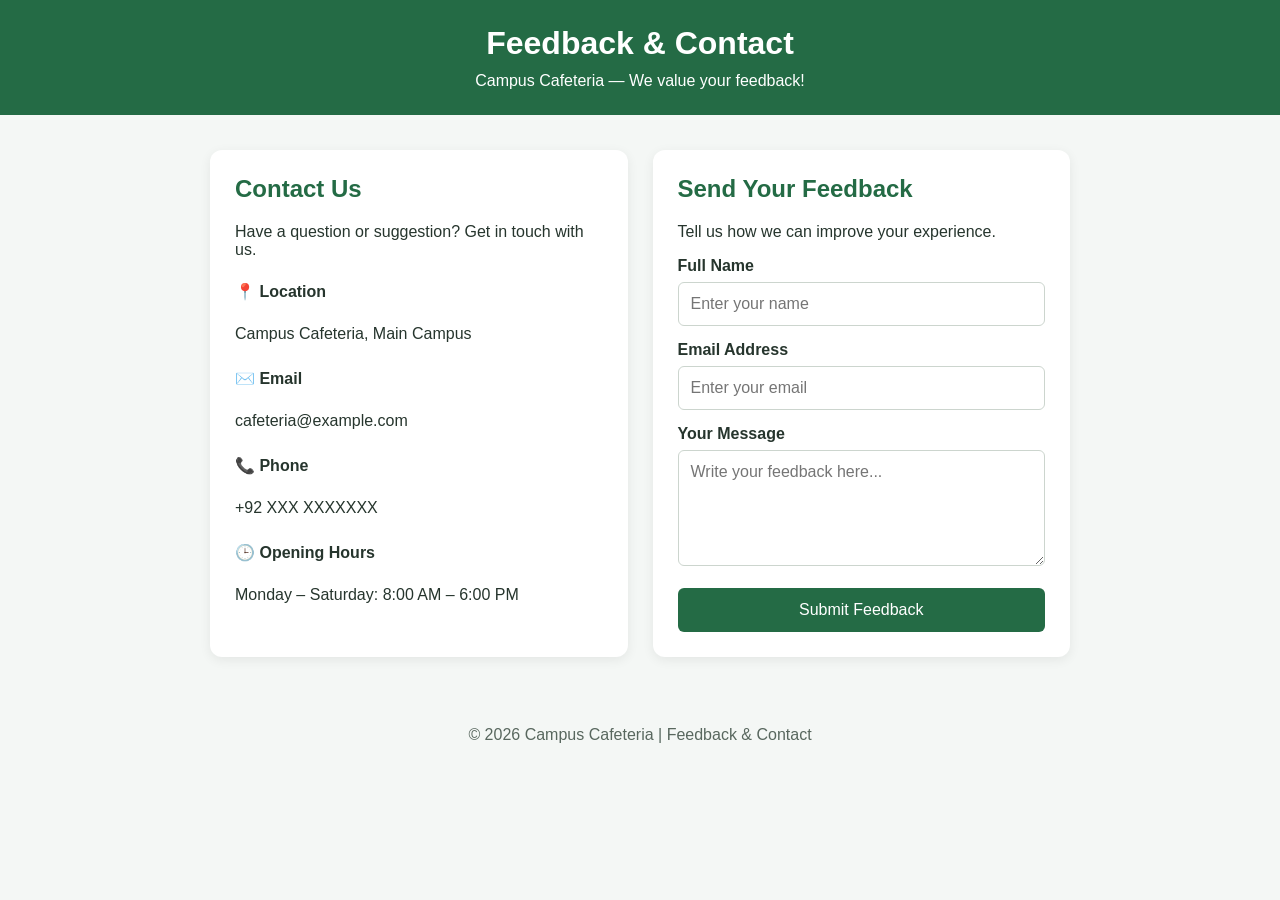
==== src/feedback.html @ 40b6b1a0 "addded feedback page" ====
<!DOCTYPE html>
<html lang="en">
<head>
    <meta charset="UTF-8">
    <meta name="viewport" content="width=device-width, initial-scale=1.0">
    <title>Feedback & Contact | Campus Cafeteria</title>

    <style>
        * {
            box-sizing: border-box;
        }

        body {
            margin: 0;
            font-family: Arial, sans-serif;
            background: #f4f7f5;
            color: #26352d;
        }

        header {
            background: #246b45;
            color: white;
            text-align: center;
            padding: 25px 15px;
        }

        header h1 {
            margin: 0 0 10px;
        }

        header p {
            margin: 0;
        }

        main {
            max-width: 900px;
            margin: 35px auto;
            padding: 0 20px;
            display: grid;
            grid-template-columns: 1fr 1fr;
            gap: 25px;
        }

        section {
            background: white;
            padding: 25px;
            border-radius: 12px;
            box-shadow: 0 3px 12px #00000012;
        }

        h2 {
            color: #246b45;
            margin-top: 0;
        }

        .contact-item {
            margin: 20px 0;
            line-height: 1.6;
        }

        label {
            display: block;
            margin: 15px 0 7px;
            font-weight: bold;
        }

        input, textarea {
            width: 100%;
            padding: 12px;
            border: 1px solid #ccd5ce;
            border-radius: 6px;
            font: inherit;
        }

        input:focus, textarea:focus {
            outline: 2px solid #72ad88;
            border-color: #246b45;
        }

        textarea {
            resize: vertical;
        }

        button {
            margin-top: 18px;
            width: 100%;
            padding: 13px;
            border: none;
            border-radius: 6px;
            background: #246b45;
            color: white;
            font-size: 16px;
            cursor: pointer;
        }

        button:hover {
            background: #194d31;
        }

        footer {
            text-align: center;
            padding: 18px;
            color: #58675e;
        }

        @media (max-width: 650px) {
            main {
                grid-template-columns: 1fr;
                margin: 20px auto;
            }
        }
    </style>
</head>

<body>
    <header>
        <h1>Feedback & Contact</h1>
        <p>Campus Cafeteria — We value your feedback!</p>
    </header>

    <main>
        <section>
            <h2>Contact Us</h2>
            <p>Have a question or suggestion? Get in touch with us.</p>

            <div class="contact-item">
                <strong>📍 Location</strong>
                <p>Campus Cafeteria, Main Campus</p>
            </div>

            <div class="contact-item">
                <strong>✉️ Email</strong>
                <p>cafeteria@example.com</p>
            </div>

            <div class="contact-item">
                <strong>📞 Phone</strong>
                <p>+92 XXX XXXXXXX</p>
            </div>

            <div class="contact-item">
                <strong>🕒 Opening Hours</strong>
                <p>Monday – Saturday: 8:00 AM – 6:00 PM</p>
            </div>
        </section>

        <section>
            <h2>Send Your Feedback</h2>
            <p>Tell us how we can improve your experience.</p>

            <form>
                <label for="name">Full Name</label>
                <input
                    type="text"
                    id="name"
                    name="name"
                    placeholder="Enter your name"
                    autocomplete="name"
                    required
                >

                <label for="email">Email Address</label>
                <input
                    type="email"
                    id="email"
                    name="email"
                    placeholder="Enter your email"
                    autocomplete="email"
                    required
                >

                <label for="message">Your Message</label>
                <textarea
                    id="message"
                    name="message"
                    rows="5"
                    placeholder="Write your feedback here..."
                    required
                ></textarea>

                <button type="submit">Submit Feedback</button>
            </form>
        </section>
    </main>

    <footer>
        <p>&copy; 2026 Campus Cafeteria | Feedback & Contact</p>
    </footer>
</body>
</html>
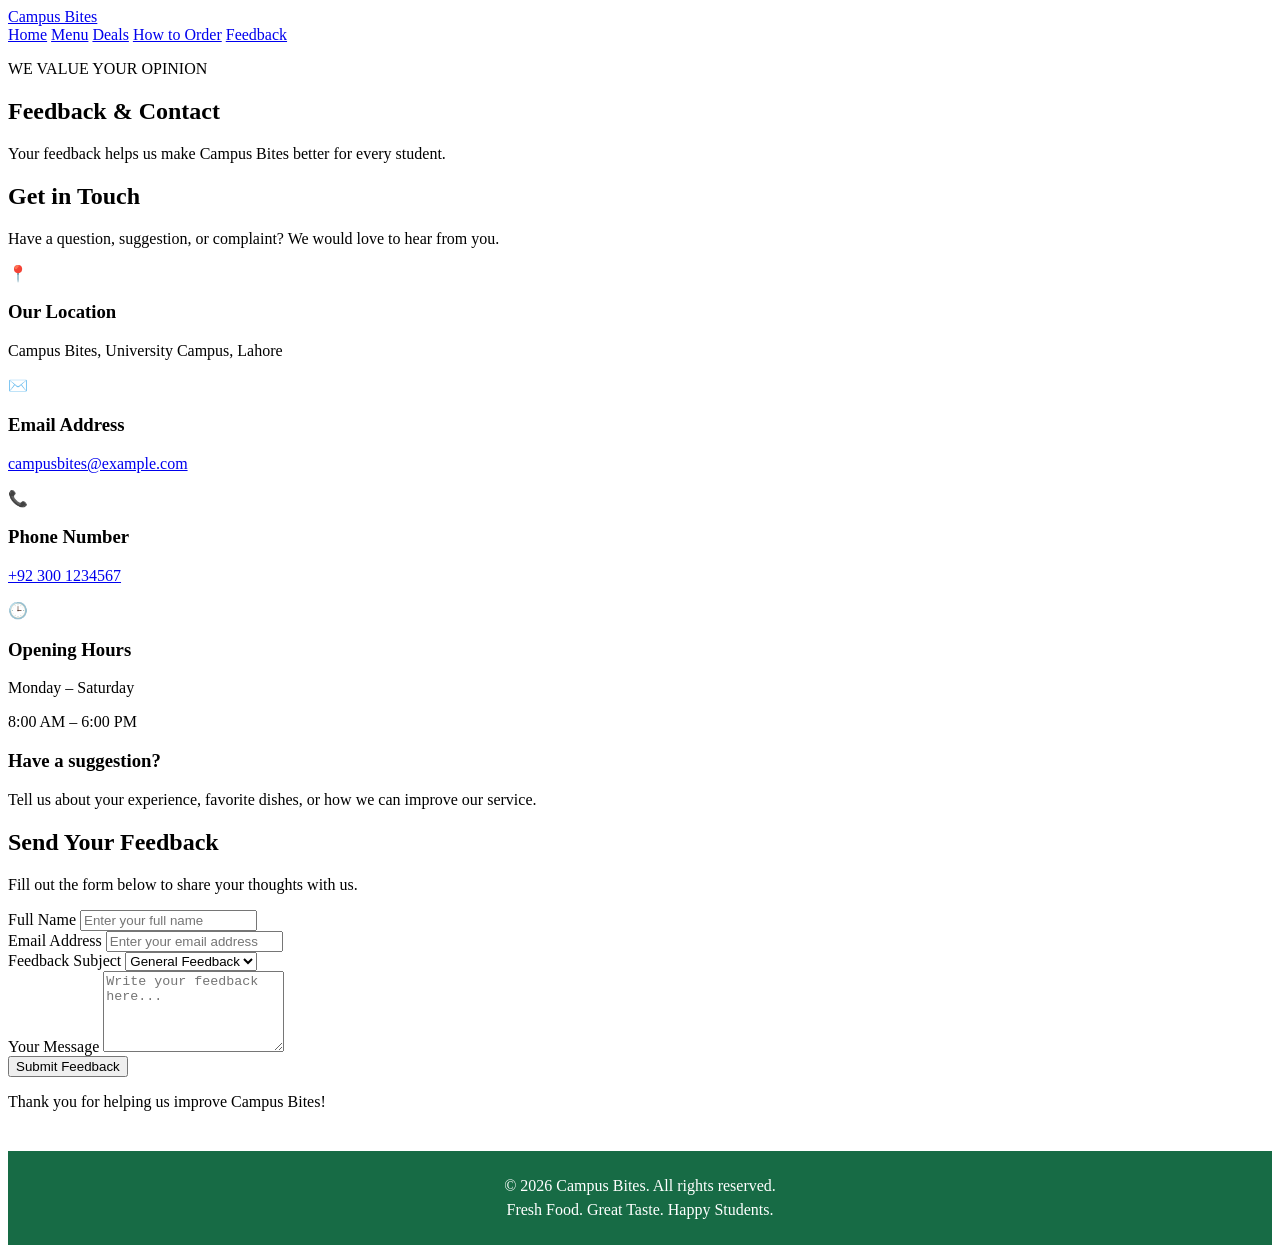
==== commit 59ed8ba4: "addded feedback page" ====
--- a/src/feedback.html
+++ b/src/feedback.html
@@ -4,188 +4,180 @@
 <head>
     <meta charset="UTF-8">
     <meta name="viewport" content="width=device-width, initial-scale=1.0">
-    <title>Feedback & Contact | Campus Cafeteria</title>
 
-    <style>
-        * {
-            box-sizing: border-box;
-        }
+    <title>Feedback & Contact | Campus Bites</title>
 
-        body {
-            margin: 0;
-            font-family: Arial, sans-serif;
-            background: #f4f7f5;
-            color: #26352d;
-        }
-
-        header {
-            background: #246b45;
-            color: white;
-            text-align: center;
-            padding: 25px 15px;
-        }
-
-        header h1 {
-            margin: 0 0 10px;
-        }
-
-        header p {
-            margin: 0;
-        }
-
-        main {
-            max-width: 900px;
-            margin: 35px auto;
-            padding: 0 20px;
-            display: grid;
-            grid-template-columns: 1fr 1fr;
-            gap: 25px;
-        }
-
-        section {
-            background: white;
-            padding: 25px;
-            border-radius: 12px;
-            box-shadow: 0 3px 12px #00000012;
-        }
-
-        h2 {
-            color: #246b45;
-            margin-top: 0;
-        }
-
-        .contact-item {
-            margin: 20px 0;
-            line-height: 1.6;
-        }
-
-        label {
-            display: block;
-            margin: 15px 0 7px;
-            font-weight: bold;
-        }
-
-        input, textarea {
-            width: 100%;
-            padding: 12px;
-            border: 1px solid #ccd5ce;
-            border-radius: 6px;
-            font: inherit;
-        }
-
-        input:focus, textarea:focus {
-            outline: 2px solid #72ad88;
-            border-color: #246b45;
-        }
-
-        textarea {
-            resize: vertical;
-        }
-
-        button {
-            margin-top: 18px;
-            width: 100%;
-            padding: 13px;
-            border: none;
-            border-radius: 6px;
-            background: #246b45;
-            color: white;
-            font-size: 16px;
-            cursor: pointer;
-        }
-
-        button:hover {
-            background: #194d31;
-        }
-
-        footer {
-            text-align: center;
-            padding: 18px;
-            color: #58675e;
-        }
-
-        @media (max-width: 650px) {
-            main {
-                grid-template-columns: 1fr;
-                margin: 20px auto;
-            }
-        }
-    </style>
+    <link rel="stylesheet" href="../styles/style.css">
 </head>
 
 <body>
-    <header>
-        <h1>Feedback & Contact</h1>
-        <p>Campus Cafeteria — We value your feedback!</p>
+
+    <!-- Website Header -->
+    <header class="site-header">
+        <div class="container header-content">
+            <a href="index.html" class="logo">Campus Bites</a>
+
+            <nav class="navbar" aria-label="Main navigation">
+                <a href="index.html">Home</a>
+                <a href="menu.html">Menu</a>
+                <a href="deals.html">Deals</a>
+                <a href="order.html">How to Order</a>
+                <a href="feedback.html" class="active"
+                   aria-current="page">Feedback</a>
+            </nav>
+        </div>
     </header>
 
-    <main>
-        <section>
-            <h2>Contact Us</h2>
-            <p>Have a question or suggestion? Get in touch with us.</p>
+    <!-- Page Introduction -->
+    <section class="page-banner">
+        <div class="container">
+            <p class="eyebrow">WE VALUE YOUR OPINION</p>
+            <h1>Feedback & Contact</h1>
+            <p>
+                Your feedback helps us make Campus Bites
+                better for every student.
+            </p>
+        </div>
+    </section>
+
+    <!-- Main Content -->
+    <main class="container feedback-layout">
+
+        <!-- Contact Information -->
+        <section class="content-card contact-card">
+            <h2>Get in Touch</h2>
+
+            <p class="section-intro">
+                Have a question, suggestion, or complaint?
+                We would love to hear from you.
+            </p>
 
             <div class="contact-item">
-                <strong>📍 Location</strong>
-                <p>Campus Cafeteria, Main Campus</p>
+                <div class="contact-icon" aria-hidden="true">📍</div>
+                <div>
+                    <h3>Our Location</h3>
+                    <p>Campus Bites, University Campus, Lahore</p>
+                </div>
             </div>
 
             <div class="contact-item">
-                <strong>✉️ Email</strong>
-                <p>cafeteria@example.com</p>
+                <div class="contact-icon" aria-hidden="true">✉️</div>
+                <div>
+                    <h3>Email Address</h3>
+                    <p>
+                        <a href="mailto:campusbites@example.com">
+                            campusbites@example.com
+                        </a>
+                    </p>
+                </div>
             </div>
 
             <div class="contact-item">
-                <strong>📞 Phone</strong>
-                <p>+92 XXX XXXXXXX</p>
+                <div class="contact-icon" aria-hidden="true">📞</div>
+                <div>
+                    <h3>Phone Number</h3>
+                    <p>
+                        <a href="tel:+923001234567">
+                            +92 300 1234567
+                        </a>
+                    </p>
+                </div>
             </div>
 
             <div class="contact-item">
-                <strong>🕒 Opening Hours</strong>
-                <p>Monday – Saturday: 8:00 AM – 6:00 PM</p>
+                <div class="contact-icon" aria-hidden="true">🕒</div>
+                <div>
+                    <h3>Opening Hours</h3>
+                    <p>Monday – Saturday</p>
+                    <p>8:00 AM – 6:00 PM</p>
+                </div>
+            </div>
+
+            <div class="contact-note">
+                <h3>Have a suggestion?</h3>
+                <p>
+                    Tell us about your experience, favorite dishes,
+                    or how we can improve our service.
+                </p>
             </div>
         </section>
 
-        <section>
+        <!-- Feedback Form -->
+        <section class="content-card form-card">
             <h2>Send Your Feedback</h2>
-            <p>Tell us how we can improve your experience.</p>
 
-            <form>
-                <label for="name">Full Name</label>
-                <input
-                    type="text"
-                    id="name"
-                    name="name"
-                    placeholder="Enter your name"
-                    autocomplete="name"
-                    required
-                >
+            <p class="section-intro">
+                Fill out the form below to share your thoughts with us.
+            </p>
 
-                <label for="email">Email Address</label>
-                <input
-                    type="email"
-                    id="email"
-                    name="email"
-                    placeholder="Enter your email"
-                    autocomplete="email"
-                    required
-                >
+            <form class="feedback-form">
 
-                <label for="message">Your Message</label>
-                <textarea
-                    id="message"
-                    name="message"
-                    rows="5"
-                    placeholder="Write your feedback here..."
-                    required
-                ></textarea>
+                <div class="form-group">
+                    <label for="name">Full Name</label>
+                    <input
+                        type="text"
+                        id="name"
+                        name="name"
+                        placeholder="Enter your full name"
+                        autocomplete="name"
+                        required
+                    >
+                </div>
 
-                <button type="submit">Submit Feedback</button>
+                <div class="form-group">
+                    <label for="email">Email Address</label>
+                    <input
+                        type="email"
+                        id="email"
+                        name="email"
+                        placeholder="Enter your email address"
+                        autocomplete="email"
+                        required
+                    >
+                </div>
+
+                <div class="form-group">
+                    <label for="subject">Feedback Subject</label>
+                    <select id="subject" name="subject">
+                        <option value="general">General Feedback</option>
+                        <option value="food">Food Quality</option>
+                        <option value="service">Customer Service</option>
+                        <option value="suggestion">Suggestion</option>
+                        <option value="complaint">Complaint</option>
+                    </select>
+                </div>
+
+                <div class="form-group">
+                    <label for="message">Your Message</label>
+                    <textarea
+                        id="message"
+                        name="message"
+                        rows="5"
+                        placeholder="Write your feedback here..."
+                        required
+                    ></textarea>
+                </div>
+
+                <button type="submit" class="submit-button">
+                    Submit Feedback
+                </button>
+
+                <p class="form-note">
+                    Thank you for helping us improve Campus Bites!
+                </p>
+
             </form>
         </section>
+
     </main>
 
-    <footer>
-        <p>&copy; 2026 Campus Cafeteria | Feedback & Contact</p>
+    <!-- Footer -->
+    <footer class="site-footer">
+        <div class="container footer-content">
+            <p>&copy; 2026 Campus Bites. All rights reserved.</p>
+            <p>Fresh Food. Great Taste. Happy Students.</p>
+        </div>
     </footer>
+
 </body>
 </html>
--- a/styles/style.css
+++ b/styles/style.css
@@ -0,0 +1,273 @@
+//DEALS PAGE
+/* Navigation Bar */
+nav {
+    margin-top: 20px;
+}
+
+.nav-links {
+    list-style: none;
+    display: flex;
+    justify-content: center;
+    align-items: center;
+    flex-wrap: wrap;
+    gap: 12px;
+    padding: 12px;
+    margin: 0;
+    background-color: #104b30;
+    border-radius: 12px;
+}
+
+.nav-links li {
+    margin: 0;
+    padding: 0;
+}
+
+.nav-links a {
+    display: block;
+    color: #ffffff;
+    text-decoration: none;
+    font-size: 16px;
+    font-weight: 600;
+    padding: 11px 18px;
+    border-radius: 8px;
+    border: 1px solid transparent;
+    transition: background-color 0.3s ease,
+                color 0.3s ease,
+                transform 0.3s ease,
+                border-color 0.3s ease;
+}
+
+/* Hover Effect */
+.nav-links a:hover {
+    background-color: #ffffff;
+    color: #176b45;
+    border-color: #d8eadf;
+    transform: translateY(-3px);
+}
+
+/* Active Page */
+.nav-links a.active {
+    background-color: #f4c542;
+    color: #183b2b;
+    font-weight: 700;
+    box-shadow: 0 3px 8px rgba(0, 0, 0, 0.15);
+}
+
+/* Keyboard Accessibility */
+.nav-links a:focus-visible {
+    outline: 3px solid #f4c542;
+    outline-offset: 4px;
+}
+
+/* Mobile Responsive Navigation */
+@media (max-width: 600px) {
+    .nav-links {
+        gap: 8px;
+        padding: 10px;
+    }
+
+    .nav-links a {
+        padding: 9px 12px;
+        font-size: 14px;
+    }
+}
+
+
+
+.page-intro {
+    text-align: center;
+    padding: 35px 20px;
+}
+
+.page-intro h2 {
+    color: #176b45;
+    font-size: 2rem;
+    margin-bottom: 12px;
+}
+
+.page-intro p {
+    max-width: 700px;
+    margin: 0 auto;
+    line-height: 1.7;
+}
+
+.daily-special,
+.combo-deals,
+.deal-information,
+.call-to-action {
+    margin: 30px 0;
+}
+
+.daily-special h2,
+.combo-deals h2,
+.deal-information h2,
+.call-to-action h2 {
+    text-align: center;
+    color: #176b45;
+    margin-bottom: 20px;
+}
+
+.deals-grid {
+    display: grid;
+    grid-template-columns: repeat(2, minmax(0, 1fr));
+    gap: 22px;
+    margin-top: 25px;
+}
+
+.deal-card {
+    background-color: #ffffff;
+    border: 1px solid #e0e0e0;
+    border-radius: 12px;
+    padding: 25px;
+    box-shadow: 0 4px 10px rgba(0, 0, 0, 0.07);
+}
+
+.deal-card h3 {
+    color: #176b45;
+    margin-bottom: 12px;
+}
+
+.deal-card p {
+    line-height: 1.6;
+}
+
+.deal-card ul {
+    padding-left: 22px;
+    margin: 15px 0;
+}
+
+.deal-card li {
+    margin-bottom: 8px;
+}
+
+.featured-deal {
+    max-width: 600px;
+    margin: 0 auto;
+    text-align: center;
+    border: 2px solid #e5a000;
+    background-color: #fffaf0;
+}
+
+.deal-label {
+    display: inline-block;
+    background-color: #176b45;
+    color: #ffffff;
+    padding: 6px 14px;
+    border-radius: 20px;
+    font-size: 0.85rem;
+    margin-bottom: 15px;
+}
+
+.deal-price {
+    color: #c0392b;
+    font-size: 1.6rem;
+    font-weight: bold;
+    margin: 18px 0;
+}
+
+.deal-note {
+    color: #6b5b36;
+    font-style: italic;
+    margin-bottom: 18px;
+}
+
+.deal-description {
+    color: #555555;
+}
+
+.btn {
+    display: inline-block;
+    background-color: #176b45;
+    color: #ffffff;
+    padding: 10px 18px;
+    text-decoration: none;
+    border-radius: 6px;
+    font-weight: bold;
+    margin-top: 8px;
+}
+
+.btn:hover {
+    background-color: #104b30;
+}
+
+.btn:focus-visible,
+.nav-links a:focus-visible {
+    outline: 3px solid #e5a000;
+    outline-offset: 3px;
+}
+
+.deal-information {
+    background-color: #f2f7f3;
+    padding: 25px;
+    border-radius: 10px;
+}
+
+.deal-information ul {
+    max-width: 750px;
+    margin: 0 auto;
+    padding-left: 25px;
+    line-height: 1.9;
+}
+
+.call-to-action {
+    text-align: center;
+    background-color: #fff4df;
+    padding: 30px 20px;
+    border-radius: 10px;
+}
+
+.section-description {
+    text-align: center;
+    margin-bottom: 20px;
+}
+
+.site-footer {
+    background-color: #176b45;
+    color: #ffffff;
+    text-align: center;
+    padding: 20px;
+    margin-top: 40px;
+}
+
+.site-footer p {
+    margin: 6px 0;
+}
+
+/* Responsive layout for tablets and mobile devices */
+@media (max-width: 768px) {
+    .deals-grid {
+        grid-template-columns: 1fr;
+    }
+
+    .page-intro h2 {
+        font-size: 1.6rem;
+    }
+
+    .deal-card {
+        padding: 20px;
+    }
+
+    .nav-links {
+        flex-wrap: wrap;
+        justify-content: center;
+        gap: 10px;
+    }
+}
+
+@media (max-width: 480px) {
+    .page-intro {
+        padding: 25px 10px;
+    }
+
+    .deal-card {
+        padding: 16px;
+    }
+
+    .deal-price {
+        font-size: 1.4rem;
+    }
+
+    .btn {
+        padding: 10px 14px;
+    }
+}
